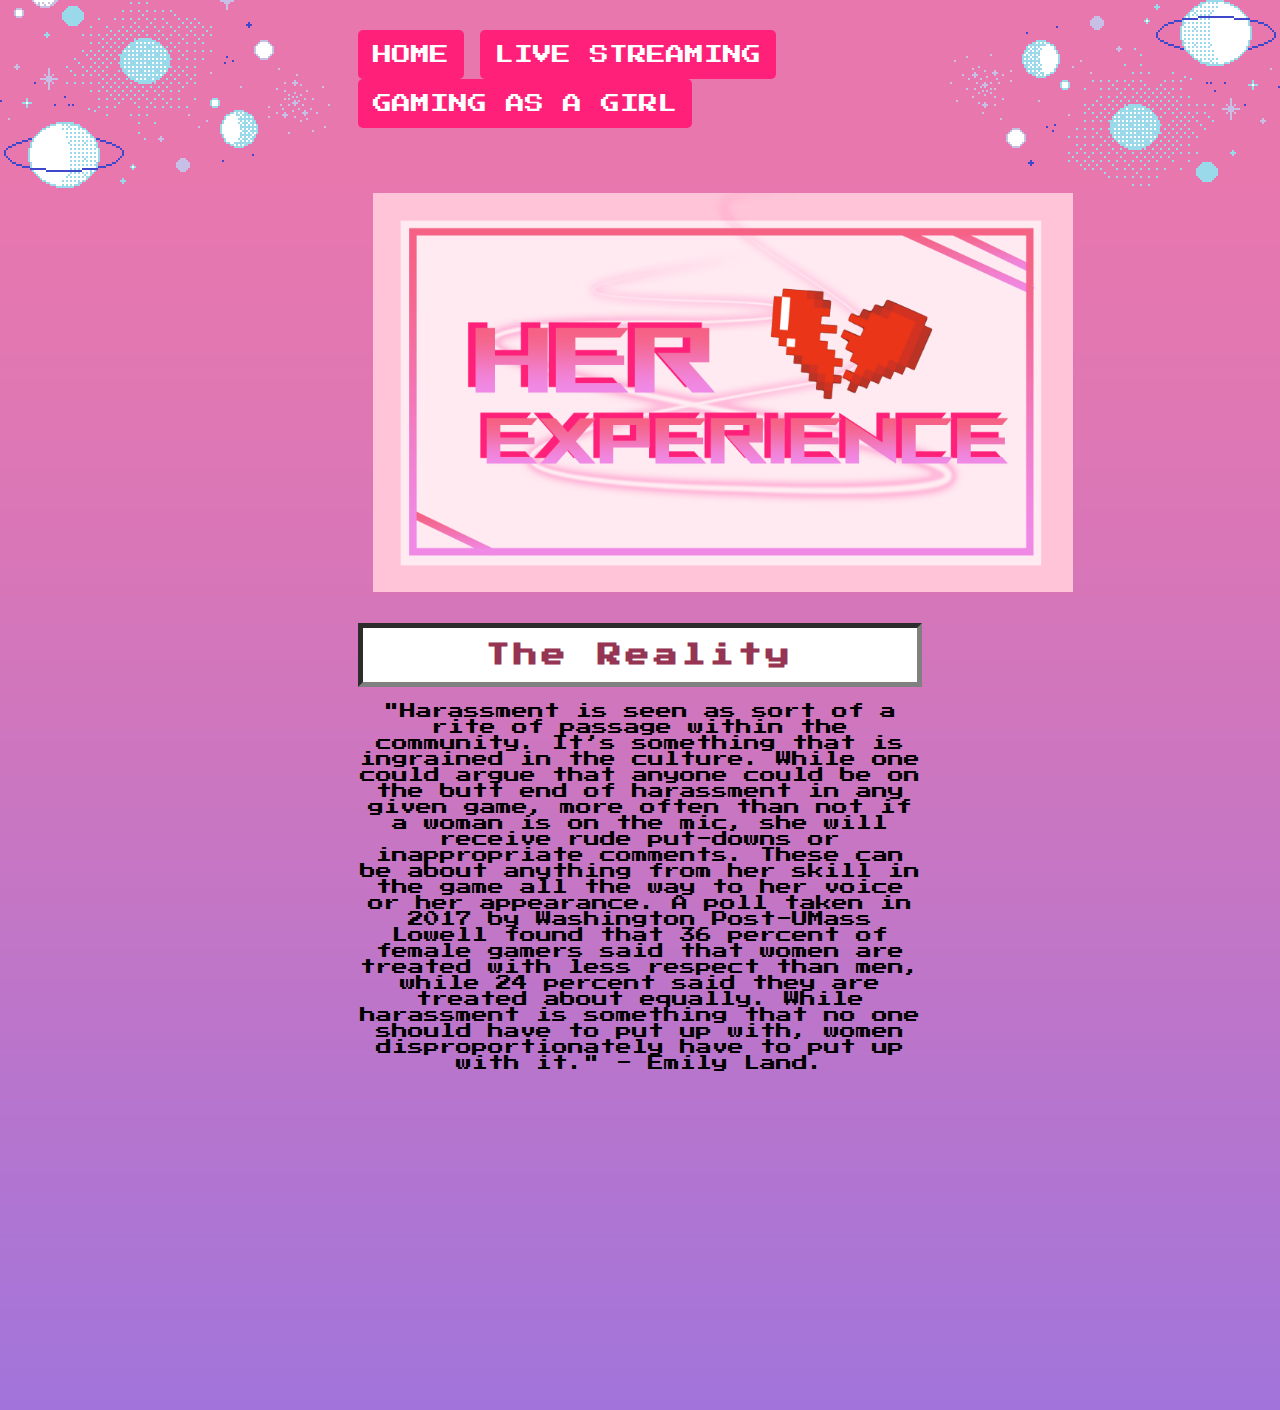
==== gaming_xp.html @ b14ec653 "Saving my work" ====
<!DOCTYPE html>
<html lang="en" dir="ltr">
  <head>
    <meta charset="utf-8">
    <title>GAMING AS A GIRL</title>
    <link rel="stylesheet" href = "style.css">
  </head>

  <body>
    <div id="page1">
    <nav>
      <u1>
        <a id = "tabs" href="index.html"> HOME </a>
        <a id = "tabs" href="live_streaming.html"> LIVE STREAMING </a>
        <a id = tabs href="gaming_xp.html"> GAMING AS A GIRL </a>
      </u1>
    </nav>


      <div align = "center" class = "Container">
        <img id = "logo" src="explogo.png" alt="GAMING EXPERIENCE OF A GIRL"



      </div>
      <h1> The Reality </h1>
      <p> "Harassment is seen as sort of a rite of passage within the community. It’s something that is ingrained in the culture. While one could argue that anyone could be on the butt end of harassment in any given game, more often than not if a woman is on the mic, she will receive rude put-downs or inappropriate comments. These can be about anything from her skill in the game all the way to her voice or her appearance. A poll taken in 2017 by Washington Post-UMass Lowell found that 36 percent of female gamers said that women are treated with less respect than men, while 24 percent said they are treated about equally. While harassment is something that no one should have to put up with, women disproportionately have to put up with it." - Emily Land.</p>
      <iframe width="560" height="315" src="https://www.youtube.com/embed/YEOhb8B6rEU" title="YouTube video player" frameborder="0" allow="accelerometer; autoplay; clipboard-write; encrypted-media; gyroscope; picture-in-picture" allowfullscreen></iframe>

  </body>
</html>
---- style.css ----
@import url('https://fonts.googleapis.com/css2?family=Bangers&family=Francois+One&family=Noto+Serif:ital,wght@0,400;0,700;1,400&family=Press+Start+2P&family=VT323&display=swap');



body {
  background-image: url("reverse_bg3.png");
  background-size:cover;
  font-family: 'Press Start 2P', cursive;
  display: block;
  margin: 8px;

}

h1 {
  background-color: white;
  letter-spacing: 4px;
  text-align: center;
  color: #953553;
  padding: 15px;
  font-size: 24px;
  border-style: inset;
  border-width: 5px;
  border-color: gray;
}

#logo {
  width:700px;
  padding:15px;
}

#tabs {
  text-align:center;
  font-family: 'Press Start 2P';
  text-decoration: none;
  background-color: #ff2079;
  color: white;
  font-size: 19px;
  padding: 15px;
  border-radius: 5px;
  display: inline-block;

}

nav {
  display:block;
}

ul {
  margin: 0;
  list-style-type: none;
  position: fixed;
  top: 0;
  padding: 30px;
  padding-top: 30px;
  padding-bottom: 30px
  border-color: white;
}

li {
  line-height: 3;

}

.Container {
  padding-top: 50px;
  margin-top: 0px;
  /** margin-left: 100px;
  margin-top: 0px;
  margin-right: 20px;
  width: 55%; **/
  box-sizing: border-box;

}

#page1 {
  margin-left: 350px;
  margin-right: 350px;
  margin-top: 30px;
}



#girls {
  display: inline-block;
  margin:20px;
  text-align:center;
  width:450px;
}

#girlsmain {
  display: inline-block;
  margin:20px;
  text-align:center;
  width:800px;
}

/* Three image containers (use 25% for four, and 50% for two, etc) */
.row {
  display: flex;
}

.column {
  flex: 33.33%;
  padding: 5px;
}
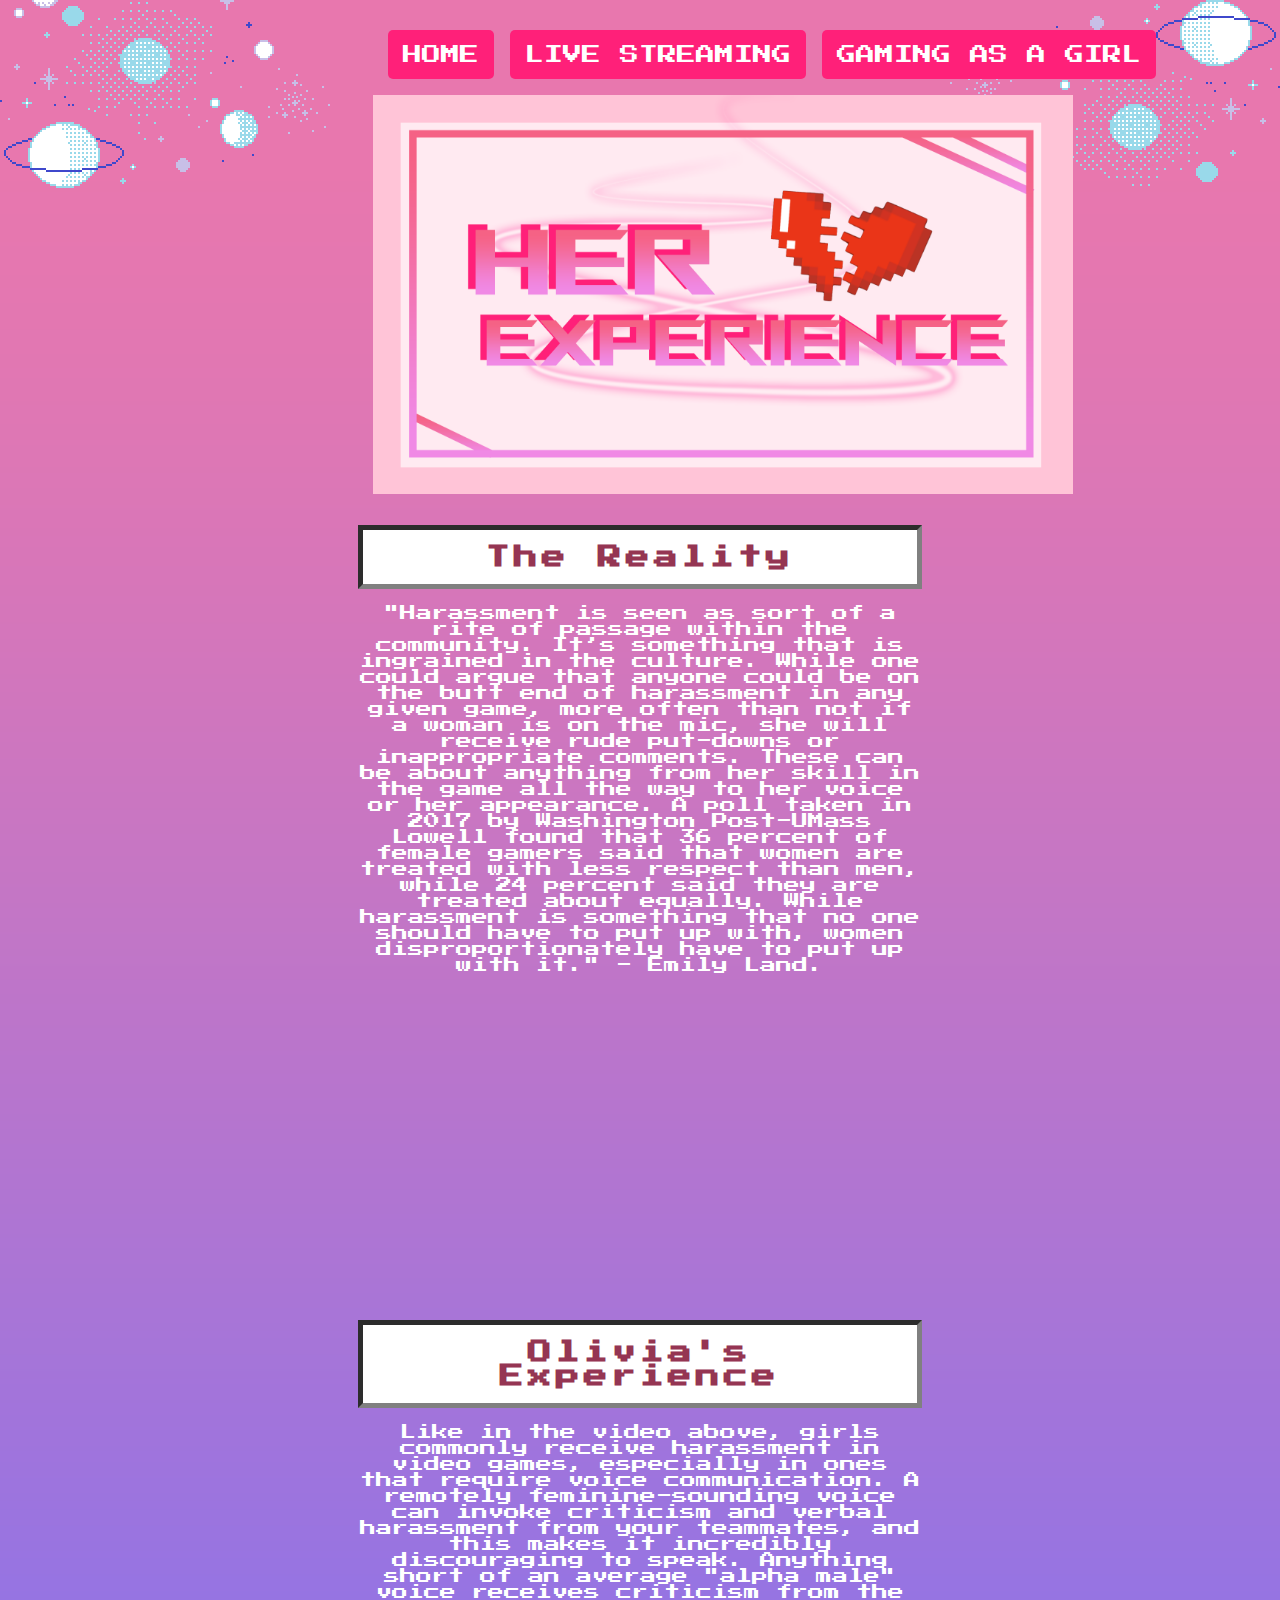
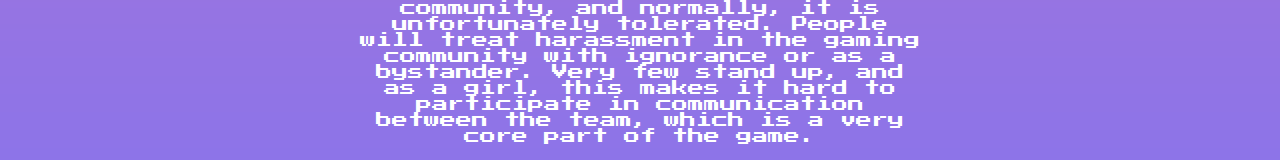
==== commit 9606fa32: "Saving my work again" ====
--- a/gaming_xp.html
+++ b/gaming_xp.html
@@ -25,7 +25,16 @@
       </div>
       <h1> The Reality </h1>
       <p> "Harassment is seen as sort of a rite of passage within the community. It’s something that is ingrained in the culture. While one could argue that anyone could be on the butt end of harassment in any given game, more often than not if a woman is on the mic, she will receive rude put-downs or inappropriate comments. These can be about anything from her skill in the game all the way to her voice or her appearance. A poll taken in 2017 by Washington Post-UMass Lowell found that 36 percent of female gamers said that women are treated with less respect than men, while 24 percent said they are treated about equally. While harassment is something that no one should have to put up with, women disproportionately have to put up with it." - Emily Land.</p>
+      <p> </p>
       <iframe width="560" height="315" src="https://www.youtube.com/embed/YEOhb8B6rEU" title="YouTube video player" frameborder="0" allow="accelerometer; autoplay; clipboard-write; encrypted-media; gyroscope; picture-in-picture" allowfullscreen></iframe>
 
+      <h1> Olivia's Experience </h1>
+      <p> Like in the video above, girls commonly receive harassment in video games, especially
+        in ones that require voice communication. A remotely feminine-sounding voice can invoke
+        criticism and verbal harassment from your teammates, and this makes it incredibly discouraging to speak.
+        Anything short of an average "alpha male" voice receives criticism from the community, and normally,
+        it is unfortunately tolerated. People will treat harassment in the gaming community with ignorance
+        or as a bystander. Very few stand up, and as a girl, this makes it hard to participate in
+        communication between the team, which is a very core part of the game. </p>
   </body>
 </html>
--- a/style.css
+++ b/style.css
@@ -11,6 +11,10 @@
 
 }
 
+p {
+  color:white;
+}
+
 h1 {
   background-color: white;
   letter-spacing: 4px;
@@ -21,6 +25,18 @@
   border-style: inset;
   border-width: 5px;
   border-color: gray;
+}
+
+h1:hover {
+  color:red;
+
+}
+
+h5 {
+  text-decoration-color:blue  ;
+  text-decoration:underline;
+  color:white;
+
 }
 
 #logo {
@@ -45,10 +61,10 @@
   display:block;
 }
 
-ul {
+u1 {
   margin: 0;
   list-style-type: none;
-  position: fixed;
+  position: absolute;
   top: 0;
   padding: 30px;
   padding-top: 30px;
@@ -79,10 +95,9 @@
 }
 
 
-
 #girls {
   display: inline-block;
-  margin:20px;
+  margin:10px;
   text-align:center;
   width:450px;
 }
